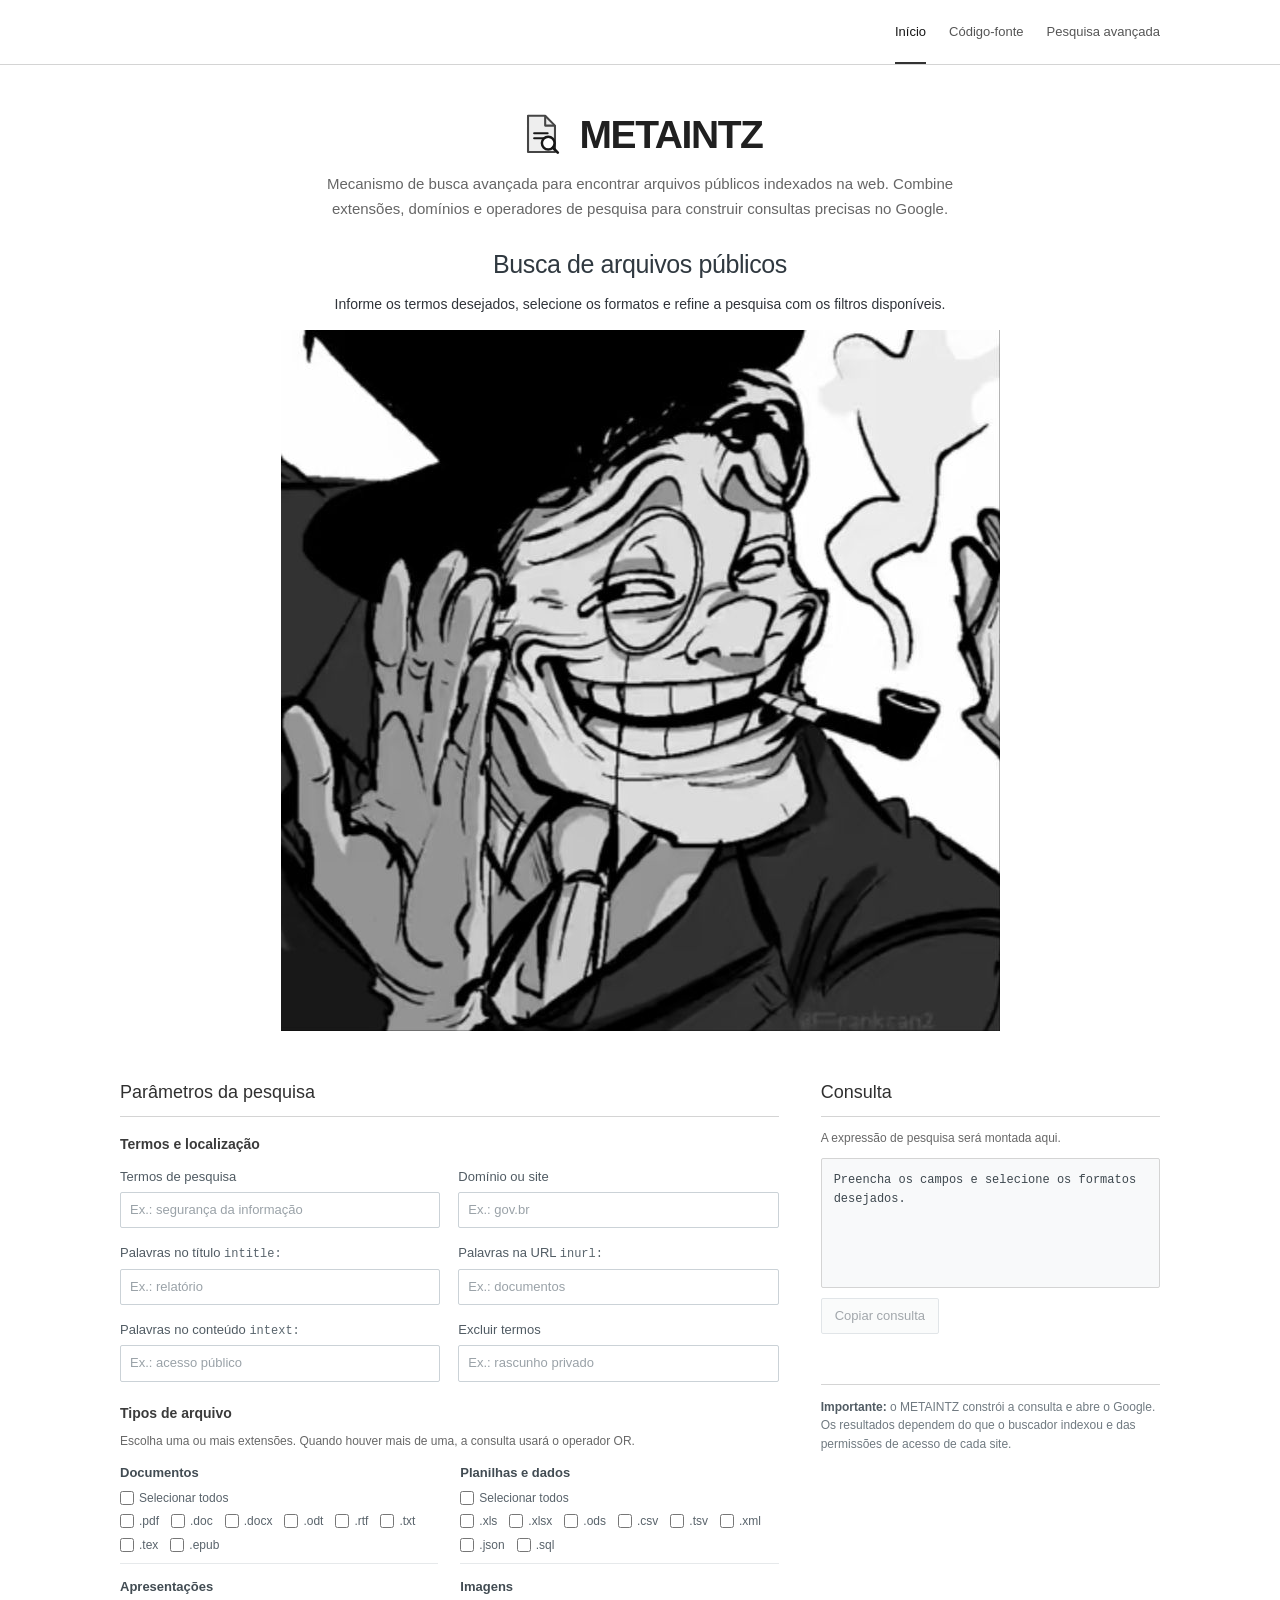
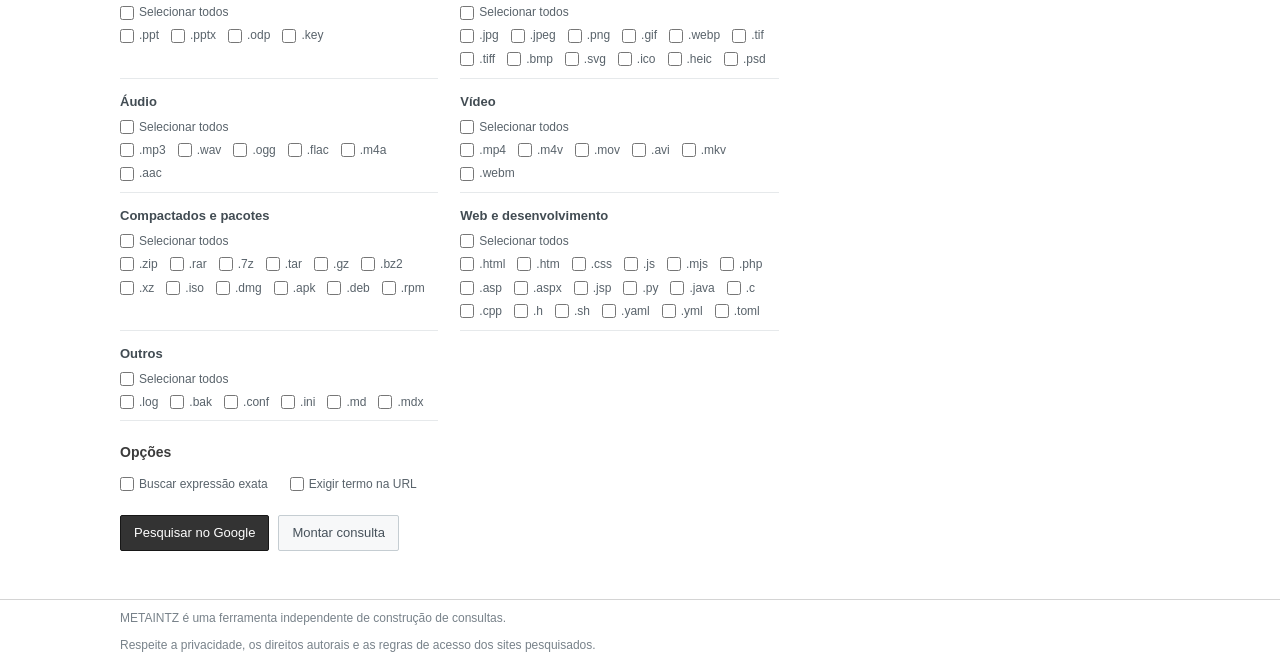
==== index.html @ 7e70e8da "Place apresenta illustration in intro area" ====
<!doctype html>
<html lang="pt-BR">
<head>
  <meta charset="utf-8">
  <meta name="viewport" content="width=device-width, initial-scale=1">
  <meta name="theme-color" content="#171717">
  <meta name="description" content="METAINTZ - mecanismo de busca avançada de arquivos públicos na web.">
  <title>METAINTZ — Busca de arquivos</title>
  <link rel="stylesheet" href="./css/style.css">
  <script src="./js/extensions.js" defer></script>
  <script src="./js/operators.js" defer></script>
  <script src="./js/search.js" defer></script>
  <script src="./js/app.js" defer></script>
</head>
<body>
  <header class="site-header">
    <div class="header-inner">
      
      <nav class="site-nav" aria-label="Navegação principal">
        <a class="active" href="./">Início</a>
        <a href="https://github.com/Z0TH729/METAINTZ" target="_blank" rel="noreferrer">Código-fonte</a>
        <a href="https://www.google.com/advanced_search" target="_blank" rel="noreferrer">Pesquisa avançada</a>
      </nav>
    </div>
  </header>

  <main>
    <section class="intro">
      <div class="intro-copy">
        <div class="hero-brand" aria-label="METAINTZ">
          <svg class="brand-icon" viewBox="0 0 40 40" aria-hidden="true" focusable="false">
            <path d="M9 4.75h14l8 8v21.5H9z" fill="#eeeeee" stroke="#454545" stroke-width="1.7" stroke-linejoin="round"/>
            <path d="M23 4.75v8h8" fill="none" stroke="#454545" stroke-width="1.7" stroke-linejoin="round"/>
            <path d="M14 19h11M14 23h8" fill="none" stroke="#171717" stroke-width="1.7" stroke-linecap="round"/>
            <circle cx="25.5" cy="27" r="5.2" fill="#fff" stroke="#171717" stroke-width="2"/>
            <path d="m29.3 30.8 4 4" fill="none" stroke="#171717" stroke-width="2.2" stroke-linecap="round"/>
          </svg>
          <span>METAINTZ</span>
        </div>
        <p class="brand-description">Mecanismo de busca avançada para encontrar arquivos públicos indexados na web. Combine extensões, domínios e operadores de pesquisa para construir consultas precisas no Google.</p>
        <h1>Busca de arquivos públicos</h1>
        <p>Informe os termos desejados, selecione os formatos e refine a pesquisa com os filtros disponíveis.</p>
      </div>
      <img class="intro-art" src="./apresenta.jpeg" alt="Ilustração monocromática em estilo cartoon, com um personagem de cartola e óculos">
    </section>

    <div class="workspace">
      <section class="search-section">
        <h2>Parâmetros da pesquisa</h2>
        <form id="search-form">
          <fieldset>
            <legend>Termos e localização</legend>
            <div class="field-grid">
              <div class="field"><label for="terms">Termos de pesquisa</label><input id="terms" type="text" placeholder="Ex.: segurança da informação"></div>
              <div class="field"><label for="site">Domínio ou site</label><input id="site" type="text" placeholder="Ex.: gov.br"></div>
              <div class="field"><label for="title">Palavras no título <code>intitle:</code></label><input id="title" type="text" placeholder="Ex.: relatório"></div>
              <div class="field"><label for="url">Palavras na URL <code>inurl:</code></label><input id="url" type="text" placeholder="Ex.: documentos"></div>
              <div class="field"><label for="inside">Palavras no conteúdo <code>intext:</code></label><input id="inside" type="text" placeholder="Ex.: acesso público"></div>
              <div class="field"><label for="exclude">Excluir termos</label><input id="exclude" type="text" placeholder="Ex.: rascunho privado"></div>
            </div>
          </fieldset>

          <fieldset>
            <legend>Tipos de arquivo</legend>
            <p class="hint">Escolha uma ou mais extensões. Quando houver mais de uma, a consulta usará o operador OR.</p>
            <div id="extension-groups"></div>
          </fieldset>

          <fieldset>
            <legend>Opções</legend>
            <div class="options-row">
              <label class="option-label"><input id="exact" type="checkbox"> Buscar expressão exata</label>
              <label class="option-label"><input id="inurl-any" type="checkbox"> Exigir termo na URL</label>
            </div>
          </fieldset>

          <div class="actions">
            <button class="primary" type="submit">Pesquisar no Google</button>
            <button id="preview-button" type="button">Montar consulta</button>
          </div>
        </form>
      </section>

      <aside class="result-section">
        <h2>Consulta</h2>
        <p class="result-description">A expressão de pesquisa será montada aqui.</p>
        <output id="query-output">Preencha os campos e selecione os formatos desejados.</output>
        <div class="result-actions"><button id="copy-button" type="button" disabled>Copiar consulta</button></div>
        <p id="status" role="status" aria-live="polite"></p>
        <p class="note"><strong>Importante:</strong> o METAINTZ constrói a consulta e abre o Google. Os resultados dependem do que o buscador indexou e das permissões de acesso de cada site.</p>
      </aside>
    </div>
  </main>

  <footer class="site-footer">
    <p>METAINTZ é uma ferramenta independente de construção de consultas.</p>
    <p>Respeite a privacidade, os direitos autorais e as regras de acesso dos sites pesquisados.</p>
  </footer>
</body>
</html>
---- css/style.css ----
:root {
  font-family: "Noto Sans", "Liberation Sans", Arial, sans-serif;
  color: #292929;
  background: #fdfdfd;
  font-synthesis: none;
  text-rendering: optimizeLegibility;
  --blue: #333333;
  --blue-dark: #171717;
  --border: #d4d4d4;
  --muted: #686868;
}

* { box-sizing: border-box; }
html { min-width: 320px; background: #fff; }
body {
  min-height: 100vh;
  margin: 0;
  background: #fff;
  color: #30343a;
  font-size: 14px;
  line-height: 1.55;
}
a { color: var(--blue); text-decoration: none; }
a:hover { color: var(--blue-dark); text-decoration: underline; }

.site-header {
  background: #fff;
  border-bottom: 1px solid var(--border);
}
.header-inner {
  width: min(1040px, calc(100% - 40px));
  min-height: 52px;
  margin: 0 auto;
  display: flex;
  align-items: center;
  justify-content: flex-end;
  gap: 24px;
}
.site-nav { display: flex; align-items: center; gap: 23px; }
.site-nav a {
  padding: 22px 0 20px;
  color: #555555;
  font-size: 13px;
  border-bottom: 2px solid transparent;
}
.site-nav a:hover, .site-nav a.active {
  color: var(--blue-dark);
  border-bottom-color: var(--blue);
  text-decoration: none;
}

main { width: min(1040px, calc(100% - 40px)); margin: 0 auto; }
.intro {
  max-width: 760px;
  margin: 0 auto;
  padding: 45px 0 34px;
  text-align: center;
}
.hero-brand {
  display: flex;
  align-items: center;
  justify-content: center;
  gap: 13px;
  margin: 0 auto 13px;
  color: #202020;
  font-size: 39px;
  line-height: 1;
  font-weight: 700;
  letter-spacing: -1.4px;
}
.hero-brand .brand-icon {
  display: block;
  width: 49px;
  height: 49px;
  flex: 0 0 49px;
}
.brand-description {
  max-width: 670px;
  margin: 0 auto 27px;
  color: #666666;
  font-size: 15px;
  line-height: 1.65;
}
h1 {
  margin: 0 0 10px;
  color: #303940;
  font-size: 25px;
  line-height: 1.25;
  font-weight: 400;
  letter-spacing: -.4px;
}
.intro > p:last-child {
  max-width: 690px;
  margin: 0 auto;
  color: #65717a;
  font-size: 14px;
}

.workspace {
  display: grid;
  grid-template-columns: minmax(0, 1.65fr) minmax(270px, .85fr);
  gap: 42px;
  align-items: start;
  padding: 8px 0 48px;
}
.search-section, .result-section { min-width: 0; }
h2 {
  margin: 0 0 17px;
  padding-bottom: 9px;
  color: #303030;
  border-bottom: 1px solid var(--border);
  font-size: 18px;
  font-weight: 400;
}
fieldset {
  min-width: 0;
  margin: 0 0 21px;
  padding: 0;
  border: 0;
}
legend {
  margin-bottom: 11px;
  padding: 0;
  color: #3b3b3b;
  font-size: 14px;
  font-weight: 700;
}
.field-grid {
  display: grid;
  grid-template-columns: 1fr 1fr;
  gap: 15px 18px;
}
.field { display: grid; gap: 5px; }
.field label { color: #505b63; font-size: 13px; }
code {
  color: #59656d;
  font-family: Consolas, "Liberation Mono", monospace;
  font-size: 12px;
}
input[type="text"] {
  width: 100%;
  min-height: 36px;
  padding: 7px 9px;
  border: 1px solid #cbd2d7;
  border-radius: 2px;
  outline: none;
  color: #30343a;
  background: #fff;
  font: inherit;
  font-size: 13px;
}
input[type="text"]:focus {
  border-color: #777777;
  box-shadow: 0 0 0 2px #00000012;
}
input[type="text"]::placeholder { color: #9aa2a8; }

.hint {
  margin: -3px 0 12px;
  color: var(--muted);
  font-size: 12px;
}
#extension-groups {
  display: grid;
  grid-template-columns: repeat(2, minmax(0, 1fr));
  gap: 13px 22px;
}
#extension-groups fieldset {
  margin: 0;
  padding: 0 0 9px;
  border-bottom: 1px solid #e6e9eb;
}
#extension-groups legend {
  margin-bottom: 6px;
  color: #424c53;
  font-size: 13px;
}
#extension-groups p {
  display: flex;
  flex-wrap: wrap;
  gap: 5px 12px;
  margin: 0;
}
#extension-groups label, .option-label {
  display: inline-flex;
  align-items: center;
  gap: 5px;
  color: #59636b;
  font-size: 12px;
  cursor: pointer;
}
#extension-groups > label { color: var(--blue-dark); font-size: 12px; }
input[type="checkbox"] {
  width: 14px;
  height: 14px;
  margin: 0;
  accent-color: #333333;
}
.options-row { display: flex; flex-wrap: wrap; gap: 12px 22px; }
.actions, .result-actions { display: flex; flex-wrap: wrap; gap: 9px; }
button {
  min-height: 35px;
  padding: 7px 13px;
  border: 1px solid #c5cdd2;
  border-radius: 2px;
  color: #46515a;
  background: #f7f8f9;
  font: inherit;
  font-size: 13px;
  cursor: pointer;
}
button:hover { border-color: #999999; background: #eeeeee; }
button.primary {
  border-color: #171717;
  color: #fff;
  background: #333333;
}
button.primary:hover { background: #171717; }
button:disabled { opacity: .5; cursor: default; }

.result-description {
  margin: -5px 0 10px;
  color: var(--muted);
  font-size: 12px;
}
#query-output {
  display: block;
  min-height: 130px;
  padding: 12px;
  overflow-wrap: anywhere;
  border: 1px solid var(--border);
  border-radius: 2px;
  color: #3d474e;
  background: #f8f9fa;
  font: 12px/1.6 Consolas, "Liberation Mono", monospace;
}
.result-actions { margin-top: 10px; }
#status { min-height: 18px; margin: 7px 0 0; color: var(--blue-dark); font-size: 12px; }
.note {
  margin: 25px 0 0;
  padding-top: 13px;
  border-top: 1px solid var(--border);
  color: #707a81;
  font-size: 12px;
}
.note strong { color: #505b63; }

.site-footer {
  border-top: 1px solid var(--border);
  color: #78828a;
  font-size: 12px;
}
.site-footer p {
  width: min(1040px, calc(100% - 40px));
  margin: 0 auto;
  padding: 9px 0;
}
.site-footer p + p { padding-top: 0; }

@media (max-width: 760px) {
  .workspace { grid-template-columns: 1fr; gap: 32px; }
  .result-section { max-width: none; }
}
@media (max-width: 560px) {
  .header-inner, main { width: calc(100% - 28px); }
  .header-inner { justify-content: center; min-height: 48px; }
  .site-nav { width: 100%; justify-content: center; gap: 18px; overflow-x: auto; }
  .site-nav a { padding: 10px 0 9px; white-space: nowrap; }
  .intro { padding: 31px 0 24px; }
  .hero-brand { font-size: 32px; gap: 9px; }
  .hero-brand .brand-icon { width: 42px; height: 42px; flex-basis: 42px; }
  .brand-description { font-size: 14px; }
  h1 { font-size: 23px; }
  .field-grid, #extension-groups { grid-template-columns: 1fr; }
  .workspace { padding-bottom: 32px; }
}
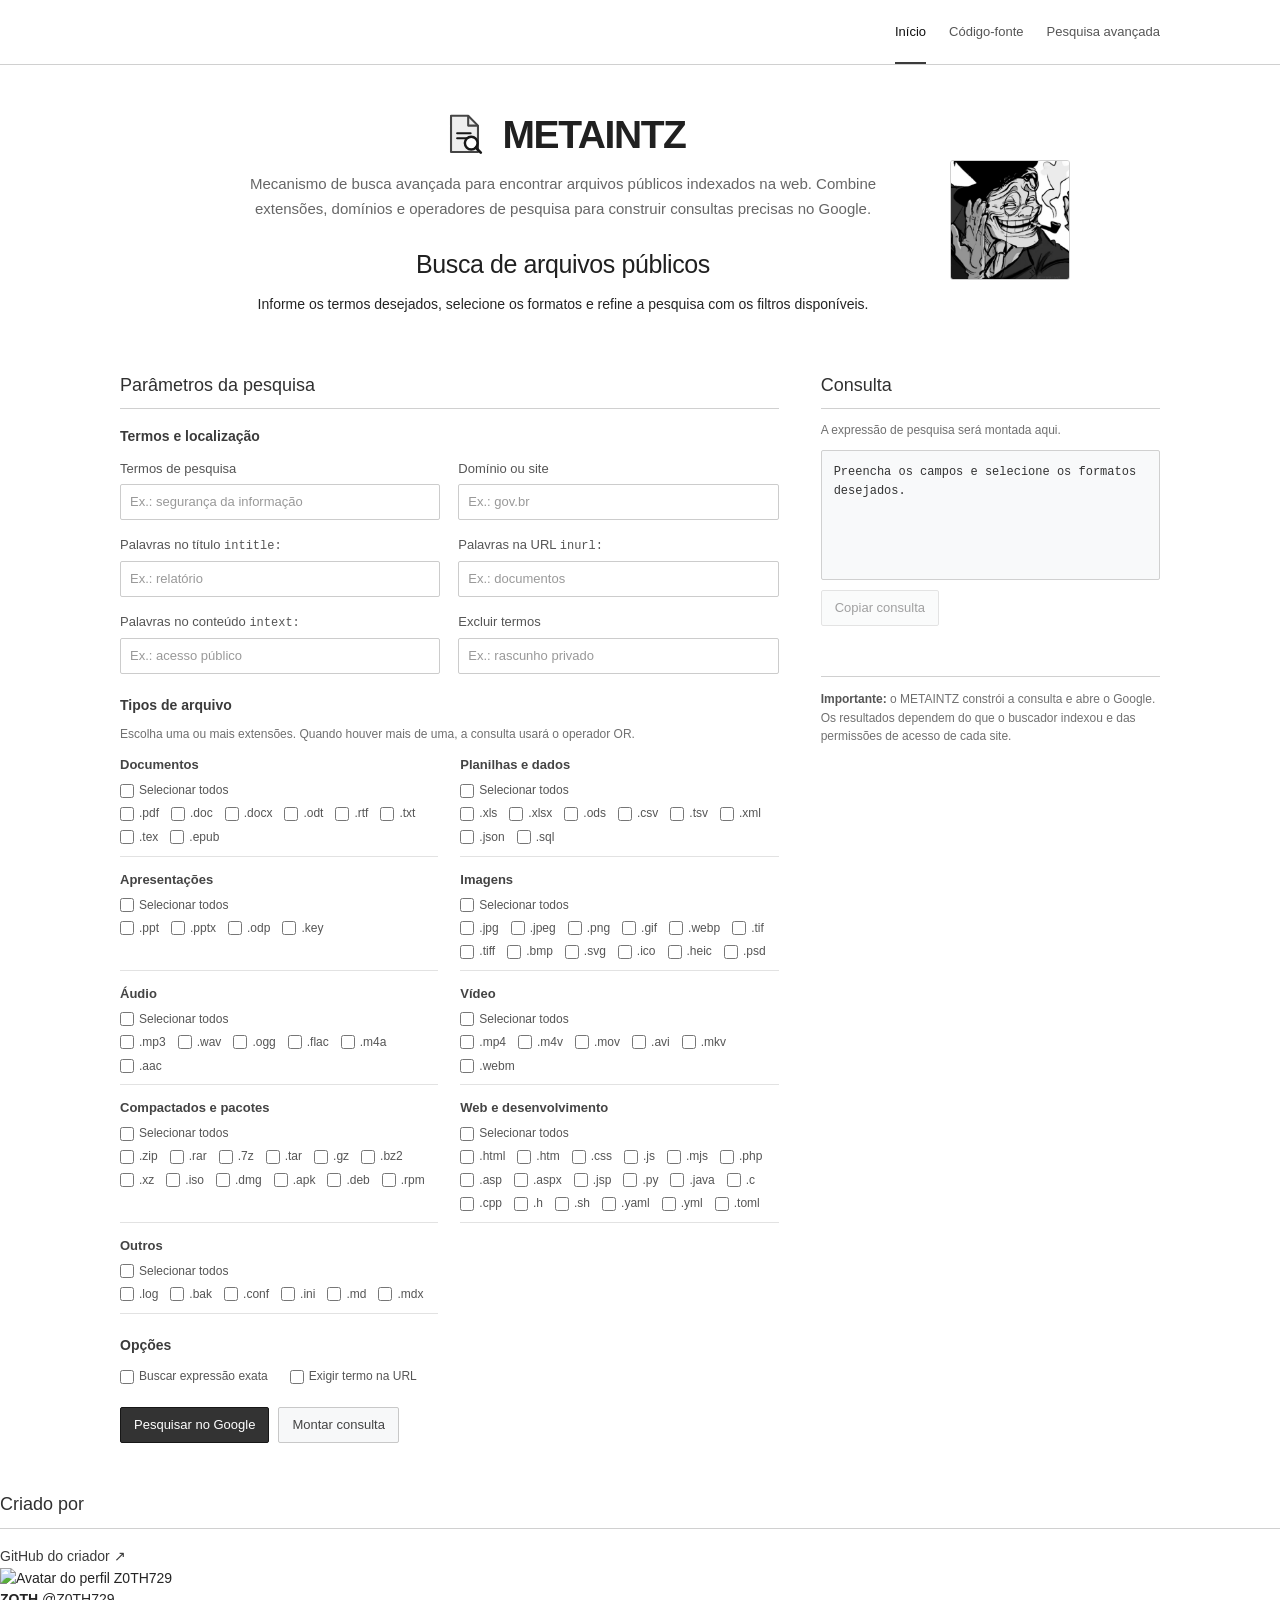
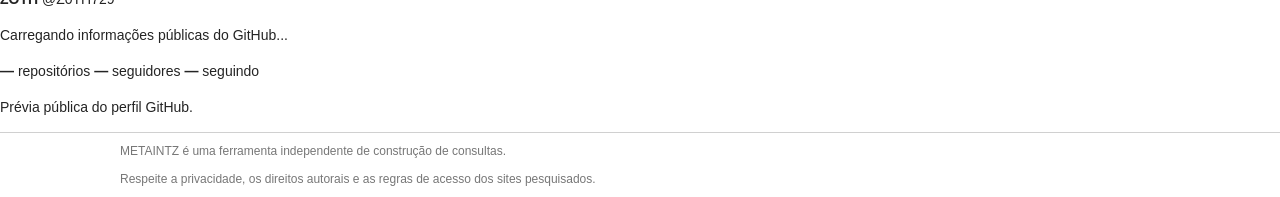
==== commit 6dae57c2: "Add creator GitHub profile preview" ====
--- a/index.html
+++ b/index.html
@@ -92,6 +92,27 @@
     </div>
   </main>
 
+  <section class="creator-section" aria-labelledby="creator-title">
+    <div class="creator-heading">
+      <h2 id="creator-title">Criado por</h2>
+      <a href="https://github.com/Z0TH729" target="_blank" rel="noopener noreferrer">GitHub do criador ↗</a>
+    </div>
+    <article class="creator-card" id="creator-card" aria-live="polite">
+      <img class="creator-avatar" id="creator-avatar" src="https://github.com/Z0TH729.png?size=160" alt="Avatar do perfil Z0TH729">
+      <div class="creator-info">
+        <strong id="creator-name">ZOTH</strong>
+        <span id="creator-login">@Z0TH729</span>
+        <p id="creator-bio">Carregando informações públicas do GitHub...</p>
+        <div class="creator-stats">
+          <span><strong id="creator-repos">—</strong> repositórios</span>
+          <span><strong id="creator-followers">—</strong> seguidores</span>
+          <span><strong id="creator-following">—</strong> seguindo</span>
+        </div>
+      </div>
+    </article>
+    <p class="creator-status" id="creator-status">Prévia pública do perfil GitHub.</p>
+  </section>
+
   <footer class="site-footer">
     <p>METAINTZ é uma ferramenta independente de construção de consultas.</p>
     <p>Respeite a privacidade, os direitos autorais e as regras de acesso dos sites pesquisados.</p>
--- a/css/style.css
+++ b/css/style.css
@@ -4,10 +4,10 @@
   background: #fdfdfd;
   font-synthesis: none;
   text-rendering: optimizeLegibility;
-  --blue: #333333;
-  --blue-dark: #171717;
-  --border: #d4d4d4;
-  --muted: #686868;
+  --ink: #101010;
+  --ink-soft: #3b3b3b;
+  --border: #d0d0d0;
+  --muted: #707070;
 }
 
 * { box-sizing: border-box; }
@@ -16,12 +16,12 @@
   min-height: 100vh;
   margin: 0;
   background: #fff;
-  color: #30343a;
+  color: #242424;
   font-size: 14px;
   line-height: 1.55;
 }
-a { color: var(--blue); text-decoration: none; }
-a:hover { color: var(--blue-dark); text-decoration: underline; }
+a { color: var(--ink-soft); text-decoration: none; }
+a:hover { color: var(--ink); text-decoration: underline; }
 
 .site-header {
   background: #fff;
@@ -44,17 +44,30 @@
   border-bottom: 2px solid transparent;
 }
 .site-nav a:hover, .site-nav a.active {
-  color: var(--blue-dark);
-  border-bottom-color: var(--blue);
+  color: var(--ink);
+  border-bottom-color: var(--ink-soft);
   text-decoration: none;
 }
 
 main { width: min(1040px, calc(100% - 40px)); margin: 0 auto; }
 .intro {
-  max-width: 760px;
+  display: grid;
+  grid-template-columns: minmax(0, 1fr) 120px;
+  align-items: center;
+  gap: 34px;
+  max-width: 860px;
   margin: 0 auto;
   padding: 45px 0 34px;
-  text-align: center;
+}
+.intro-copy { min-width: 0; text-align: center; }
+.intro-art {
+  display: block;
+  width: 120px;
+  aspect-ratio: 1;
+  object-fit: cover;
+  border: 1px solid var(--border);
+  border-radius: 3px;
+  filter: grayscale(1);
 }
 .hero-brand {
   display: flex;
@@ -83,7 +96,7 @@
 }
 h1 {
   margin: 0 0 10px;
-  color: #303940;
+  color: #202020;
   font-size: 25px;
   line-height: 1.25;
   font-weight: 400;
@@ -92,7 +105,7 @@
 .intro > p:last-child {
   max-width: 690px;
   margin: 0 auto;
-  color: #65717a;
+  color: #666666;
   font-size: 14px;
 }
 
@@ -131,9 +144,9 @@
   gap: 15px 18px;
 }
 .field { display: grid; gap: 5px; }
-.field label { color: #505b63; font-size: 13px; }
+.field label { color: #555555; font-size: 13px; }
 code {
-  color: #59656d;
+  color: #555555;
   font-family: Consolas, "Liberation Mono", monospace;
   font-size: 12px;
 }
@@ -141,10 +154,10 @@
   width: 100%;
   min-height: 36px;
   padding: 7px 9px;
-  border: 1px solid #cbd2d7;
+  border: 1px solid #cccccc;
   border-radius: 2px;
   outline: none;
-  color: #30343a;
+  color: #242424;
   background: #fff;
   font: inherit;
   font-size: 13px;
@@ -153,7 +166,7 @@
   border-color: #777777;
   box-shadow: 0 0 0 2px #00000012;
 }
-input[type="text"]::placeholder { color: #9aa2a8; }
+input[type="text"]::placeholder { color: #999999; }
 
 .hint {
   margin: -3px 0 12px;
@@ -168,11 +181,11 @@
 #extension-groups fieldset {
   margin: 0;
   padding: 0 0 9px;
-  border-bottom: 1px solid #e6e9eb;
+  border-bottom: 1px solid #e2e2e2;
 }
 #extension-groups legend {
   margin-bottom: 6px;
-  color: #424c53;
+  color: #444444;
   font-size: 13px;
 }
 #extension-groups p {
@@ -185,11 +198,11 @@
   display: inline-flex;
   align-items: center;
   gap: 5px;
-  color: #59636b;
+  color: #555555;
   font-size: 12px;
   cursor: pointer;
 }
-#extension-groups > label { color: var(--blue-dark); font-size: 12px; }
+#extension-groups > label { color: var(--ink); font-size: 12px; }
 input[type="checkbox"] {
   width: 14px;
   height: 14px;
@@ -201,9 +214,9 @@
 button {
   min-height: 35px;
   padding: 7px 13px;
-  border: 1px solid #c5cdd2;
+  border: 1px solid #c8c8c8;
   border-radius: 2px;
-  color: #46515a;
+  color: #444444;
   background: #f7f8f9;
   font: inherit;
   font-size: 13px;
@@ -230,24 +243,24 @@
   overflow-wrap: anywhere;
   border: 1px solid var(--border);
   border-radius: 2px;
-  color: #3d474e;
+  color: #333333;
   background: #f8f9fa;
   font: 12px/1.6 Consolas, "Liberation Mono", monospace;
 }
 .result-actions { margin-top: 10px; }
-#status { min-height: 18px; margin: 7px 0 0; color: var(--blue-dark); font-size: 12px; }
+#status { min-height: 18px; margin: 7px 0 0; color: var(--ink); font-size: 12px; }
 .note {
   margin: 25px 0 0;
   padding-top: 13px;
   border-top: 1px solid var(--border);
-  color: #707a81;
-  font-size: 12px;
-}
-.note strong { color: #505b63; }
+  color: #707070;
+  font-size: 12px;
+}
+.note strong { color: #555555; }
 
 .site-footer {
   border-top: 1px solid var(--border);
-  color: #78828a;
+  color: #777777;
   font-size: 12px;
 }
 .site-footer p {
@@ -266,7 +279,8 @@
   .header-inner { justify-content: center; min-height: 48px; }
   .site-nav { width: 100%; justify-content: center; gap: 18px; overflow-x: auto; }
   .site-nav a { padding: 10px 0 9px; white-space: nowrap; }
-  .intro { padding: 31px 0 24px; }
+  .intro { grid-template-columns: 1fr; gap: 18px; padding: 31px 0 24px; }
+  .intro-art { width: min(100px, 32vw); margin: 0 auto; }
   .hero-brand { font-size: 32px; gap: 9px; }
   .hero-brand .brand-icon { width: 42px; height: 42px; flex-basis: 42px; }
   .brand-description { font-size: 14px; }
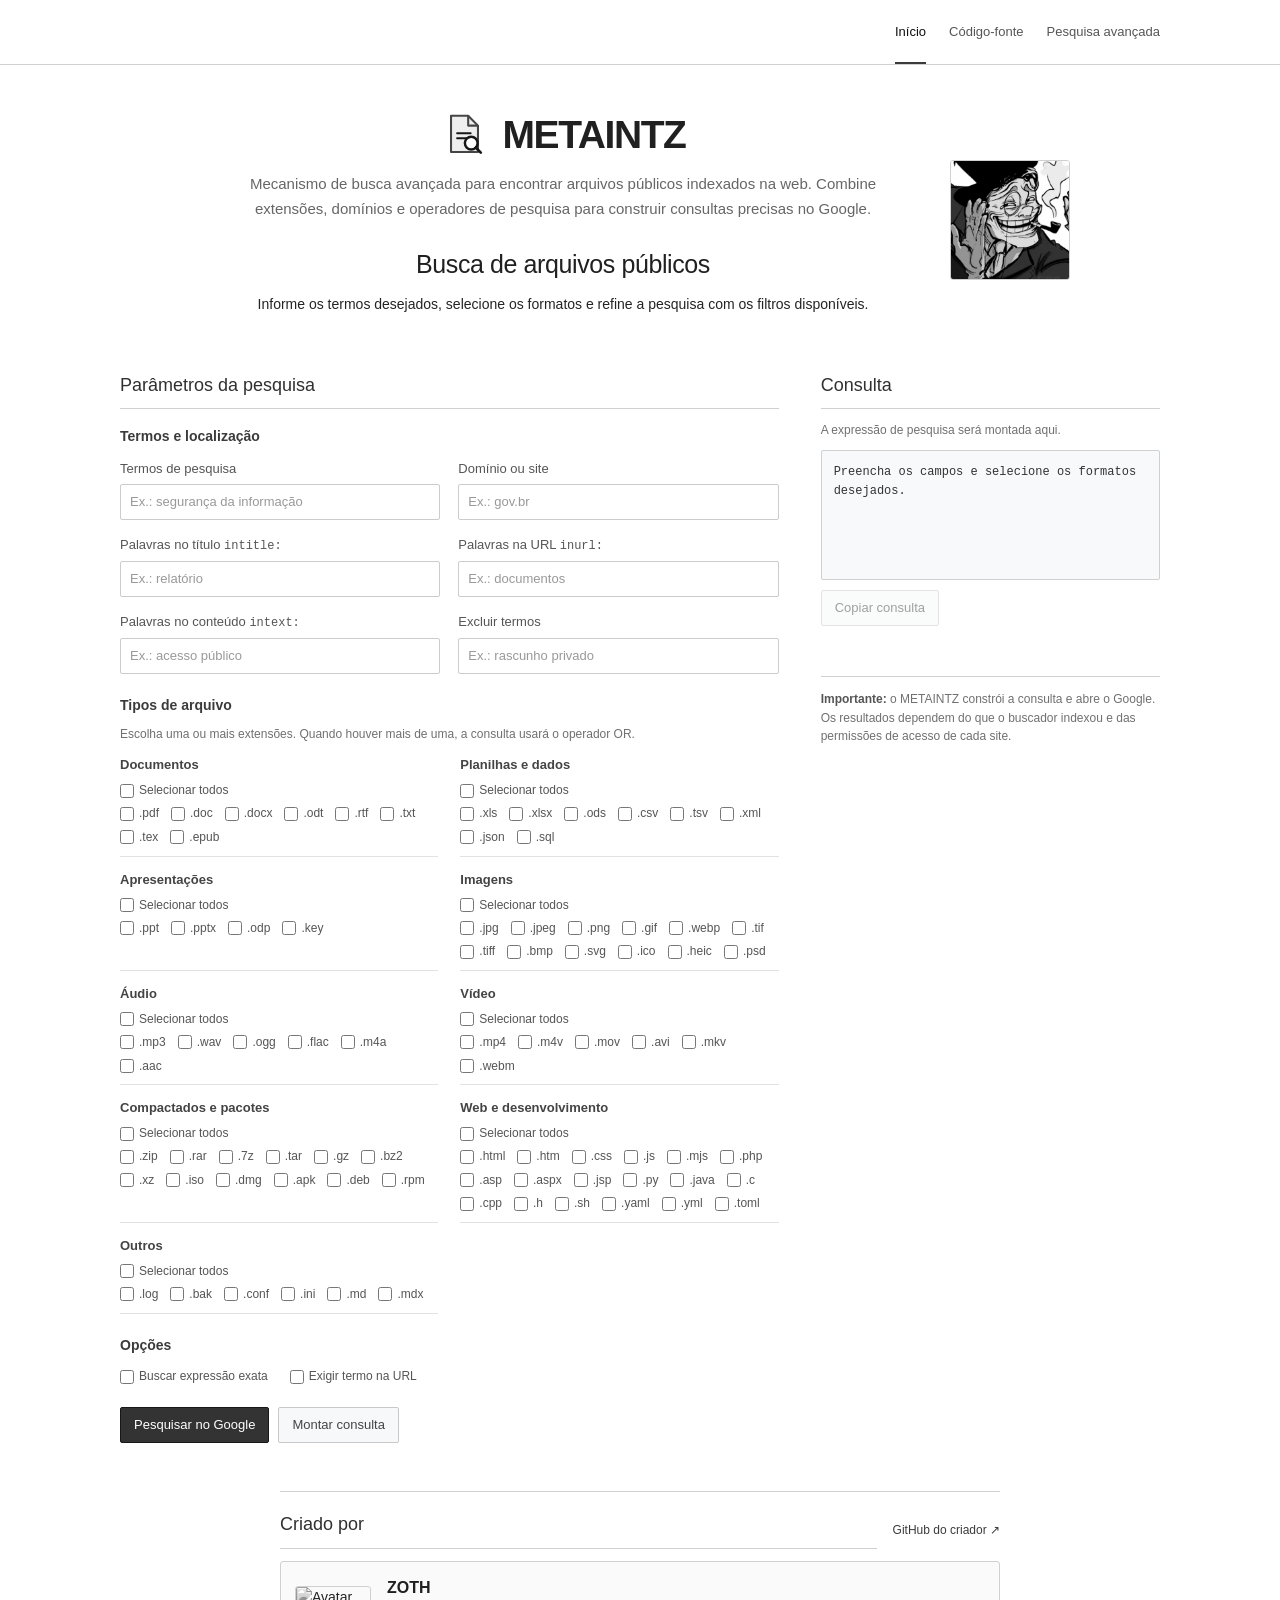
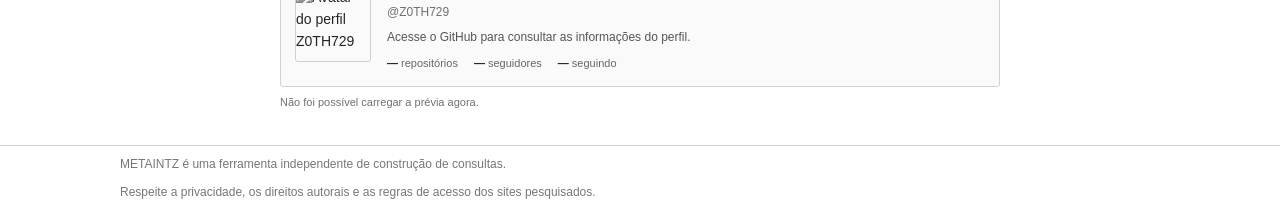
==== commit 3488753d: "Load creator profile details from GitHub API" ====
--- a/index.html
+++ b/index.html
@@ -117,5 +117,41 @@
     <p>METAINTZ é uma ferramenta independente de construção de consultas.</p>
     <p>Respeite a privacidade, os direitos autorais e as regras de acesso dos sites pesquisados.</p>
   </footer>
+  <script>
+    (() => {
+      const fields = {
+        avatar: document.getElementById("creator-avatar"),
+        name: document.getElementById("creator-name"),
+        login: document.getElementById("creator-login"),
+        bio: document.getElementById("creator-bio"),
+        repos: document.getElementById("creator-repos"),
+        followers: document.getElementById("creator-followers"),
+        following: document.getElementById("creator-following"),
+        status: document.getElementById("creator-status")
+      };
+
+      fetch("https://api.github.com/users/Z0TH729", {
+        headers: { Accept: "application/vnd.github+json" }
+      })
+        .then(response => {
+          if (!response.ok) throw new Error("GitHub API indisponível");
+          return response.json();
+        })
+        .then(profile => {
+          fields.avatar.src = profile.avatar_url;
+          fields.name.textContent = profile.name || profile.login;
+          fields.login.textContent = "@" + profile.login;
+          fields.bio.textContent = profile.bio || "Criador do METAINTZ.";
+          fields.repos.textContent = profile.public_repos;
+          fields.followers.textContent = profile.followers;
+          fields.following.textContent = profile.following;
+          fields.status.textContent = "Informações públicas carregadas do GitHub.";
+        })
+        .catch(() => {
+          fields.bio.textContent = "Acesse o GitHub para consultar as informações do perfil.";
+          fields.status.textContent = "Não foi possível carregar a prévia agora.";
+        });
+    })();
+  </script>
 </body>
 </html>
--- a/css/style.css
+++ b/css/style.css
@@ -288,3 +288,51 @@
   .field-grid, #extension-groups { grid-template-columns: 1fr; }
   .workspace { padding-bottom: 32px; }
 }
+
+
+.creator-section {
+  width: min(720px, 100%);
+  margin: 0 auto 34px;
+  padding-top: 19px;
+  border-top: 1px solid var(--border);
+}
+.creator-heading {
+  display: flex;
+  align-items: center;
+  justify-content: space-between;
+  gap: 16px;
+  margin-bottom: 12px;
+}
+.creator-heading h2 { flex: 1; margin: 0; }
+.creator-heading a { font-size: 12px; white-space: nowrap; }
+.creator-card {
+  display: flex;
+  align-items: center;
+  gap: 16px;
+  padding: 14px;
+  border: 1px solid var(--border);
+  border-radius: 3px;
+  background: #fafafa;
+}
+.creator-avatar {
+  width: 76px;
+  height: 76px;
+  flex: 0 0 76px;
+  object-fit: cover;
+  border: 1px solid var(--border);
+  border-radius: 3px;
+  filter: grayscale(1);
+}
+.creator-info { min-width: 0; }
+.creator-info > strong { display: block; color: #202020; font-size: 16px; }
+.creator-info > span { color: var(--muted); font-size: 12px; }
+.creator-info p { margin: 5px 0 9px; color: #555; font-size: 12px; overflow-wrap: anywhere; }
+.creator-stats { display: flex; flex-wrap: wrap; gap: 5px 16px; color: #666; font-size: 11px; }
+.creator-stats strong { color: #222; }
+.creator-status { margin: 7px 0 0; color: var(--muted); font-size: 11px; }
+@media (max-width: 560px) {
+  .creator-section { margin-bottom: 25px; }
+  .creator-card { align-items: flex-start; gap: 11px; padding: 11px; }
+  .creator-avatar { width: 62px; height: 62px; flex-basis: 62px; }
+  .creator-heading { align-items: flex-start; }
+}
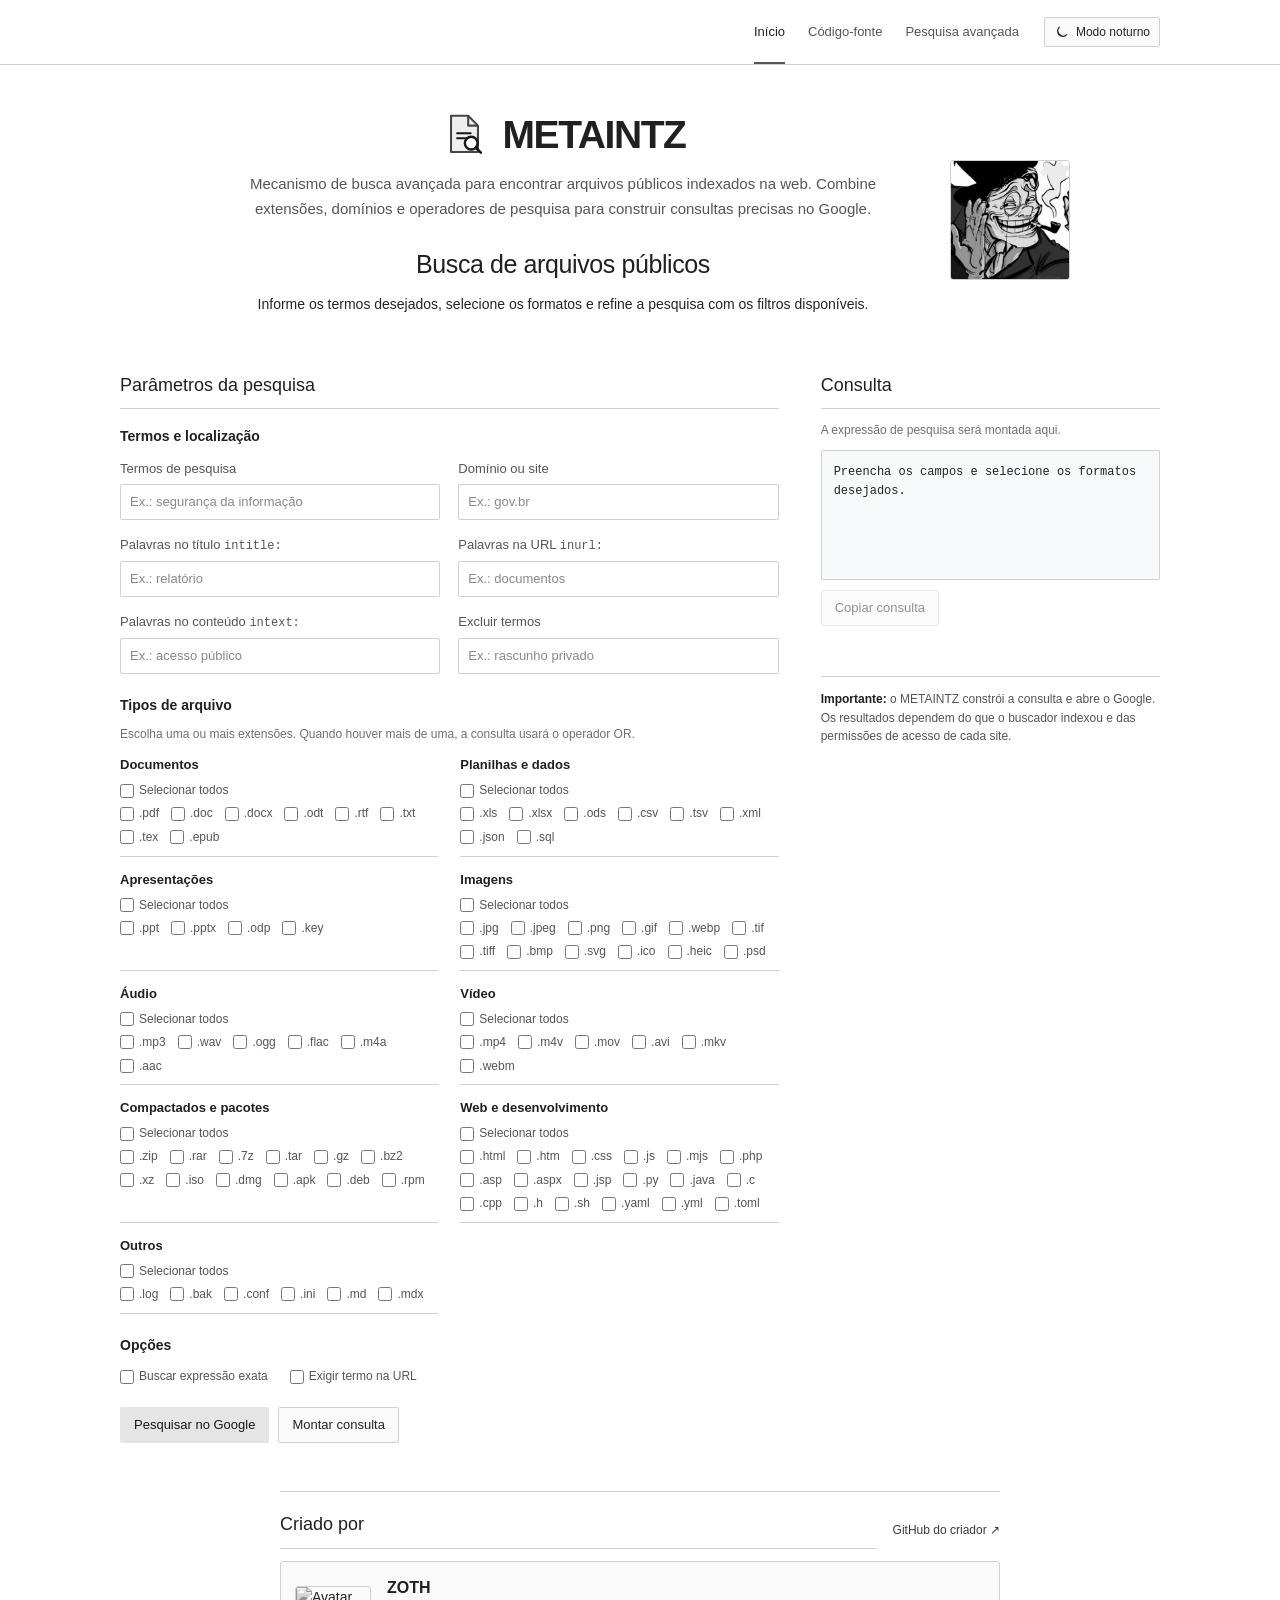
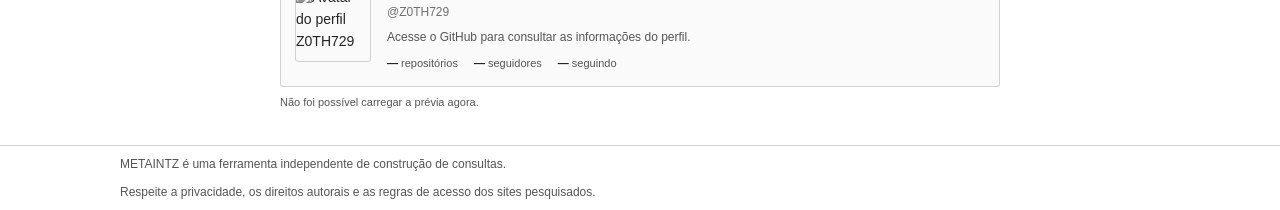
==== commit 094fd947: "Add persistent light and dark mode toggle" ====
--- a/index.html
+++ b/index.html
@@ -20,6 +20,10 @@
         <a class="active" href="./">Início</a>
         <a href="https://github.com/Z0TH729/METAINTZ" target="_blank" rel="noreferrer">Código-fonte</a>
         <a href="https://www.google.com/advanced_search" target="_blank" rel="noreferrer">Pesquisa avançada</a>
+        <button class="theme-toggle" id="theme-toggle" type="button" aria-label="Ativar modo noturno" aria-pressed="false">
+          <svg id="theme-icon" viewBox="0 0 24 24" fill="none" stroke="currentColor" stroke-width="1.8" stroke-linecap="round" stroke-linejoin="round" aria-hidden="true"><path d="M20.5 15.5A8.5 8.5 0 0 1 8.5 3.5a8.5 8.5 0 1 0 12 12Z"/></svg>
+          <span id="theme-label">Modo noturno</span>
+        </button>
       </nav>
     </div>
   </header>
@@ -153,5 +157,43 @@
         });
     })();
   </script>
+
+  <script>
+    (() => {
+      const button = document.getElementById("theme-toggle");
+      const label = document.getElementById("theme-label");
+      const icon = document.getElementById("theme-icon");
+      const metaTheme = document.querySelector('meta[name="theme-color"]');
+      if (!button || !label || !icon) return;
+
+      const moon = '<path d="M20.5 15.5A8.5 8.5 0 0 1 8.5 3.5a8.5 8.5 0 1 0 12 12Z"/>';
+      const sun = '<circle cx="12" cy="12" r="4"/><path d="M12 2v2m0 16v2M4.93 4.93l1.42 1.42m11.3 11.3 1.42 1.42M2 12h2m16 0h2M4.93 19.07l1.42-1.42m11.3-11.3 1.42-1.42"/>';
+
+      let savedTheme = "light";
+      try {
+        savedTheme = localStorage.getItem("metaintz-theme") === "dark" ? "dark" : "light";
+      } catch (_) {}
+
+      function applyTheme(theme, save = false) {
+        const dark = theme === "dark";
+        document.documentElement.dataset.theme = dark ? "dark" : "light";
+        label.textContent = dark ? "Modo claro" : "Modo noturno";
+        button.setAttribute("aria-label", dark ? "Ativar modo claro" : "Ativar modo noturno");
+        button.setAttribute("aria-pressed", String(dark));
+        icon.innerHTML = dark ? sun : moon;
+        if (metaTheme) metaTheme.setAttribute("content", dark ? "#171717" : "#171717");
+        if (save) {
+          try { localStorage.setItem("metaintz-theme", dark ? "dark" : "light"); } catch (_) {}
+        }
+      }
+
+      applyTheme(savedTheme);
+      button.addEventListener("click", () => {
+        const next = document.documentElement.dataset.theme === "dark" ? "light" : "dark";
+        applyTheme(next, true);
+      });
+    })();
+  </script>
+
 </body>
 </html>
--- a/css/style.css
+++ b/css/style.css
@@ -336,3 +336,77 @@
   .creator-avatar { width: 62px; height: 62px; flex-basis: 62px; }
   .creator-heading { align-items: flex-start; }
 }
+
+
+/* Alternância de tema: preserva o layout original do METAINTZ. */
+:root {
+  color-scheme: light;
+  --page: #ffffff;
+  --surface: #fafafa;
+  --field: #ffffff;
+  --output: #f8f9fa;
+  --text: #242424;
+  --heading: #202020;
+  --soft-text: #555555;
+  --border: #d0d0d0;
+}
+:root[data-theme="dark"] {
+  color-scheme: dark;
+  --page: #171717;
+  --surface: #202020;
+  --field: #222222;
+  --output: #202020;
+  --text: #e5e5e5;
+  --heading: #f0f0f0;
+  --soft-text: #b5b5b5;
+  --border: #444444;
+}
+html, body {
+  background: var(--page);
+  color: var(--text);
+  transition: background-color .22s ease, color .22s ease;
+}
+.site-header { background: var(--page); border-bottom-color: var(--border); }
+.site-nav a { color: var(--soft-text); }
+.site-nav a:hover, .site-nav a.active { color: var(--heading); border-bottom-color: var(--soft-text); }
+.hero-brand, h1, h2, legend, #extension-groups legend { color: var(--heading); }
+.brand-description, .intro > p:last-child, .field label, code,
+#extension-groups label, .option-label { color: var(--soft-text); }
+input[type="text"] {
+  color: var(--text);
+  background: var(--field);
+  border-color: var(--border);
+}
+input[type="text"]::placeholder { color: #888888; }
+input[type="text"]:focus { border-color: #999999; box-shadow: 0 0 0 2px #88888820; }
+#extension-groups fieldset { border-bottom-color: var(--border); }
+button {
+  color: var(--text);
+  background: var(--surface);
+  border-color: var(--border);
+}
+button:hover { border-color: #888888; background: #303030; }
+button.primary { color: #171717; background: #e5e5e5; border-color: #e5e5e5; }
+button.primary:hover { background: #ffffff; }
+#query-output { color: var(--text); background: var(--output); border-color: var(--border); }
+.note, .site-footer, .creator-status { color: var(--soft-text); }
+.note strong { color: var(--heading); }
+.site-footer { border-top-color: var(--border); }
+.creator-card { background: var(--surface); border-color: var(--border); }
+.creator-info > strong, .creator-stats strong { color: var(--heading); }
+.creator-info p, .creator-stats { color: var(--soft-text); }
+.intro-art, .creator-avatar { border-color: var(--border); }
+.theme-toggle {
+  display: inline-flex;
+  align-items: center;
+  justify-content: center;
+  gap: 7px;
+  min-height: 30px;
+  margin-left: 2px;
+  padding: 5px 9px;
+  font-size: 12px;
+}
+.theme-toggle svg { width: 15px; height: 15px; flex: 0 0 15px; }
+@media (prefers-reduced-motion: reduce) {
+  html, body { transition: none; }
+}
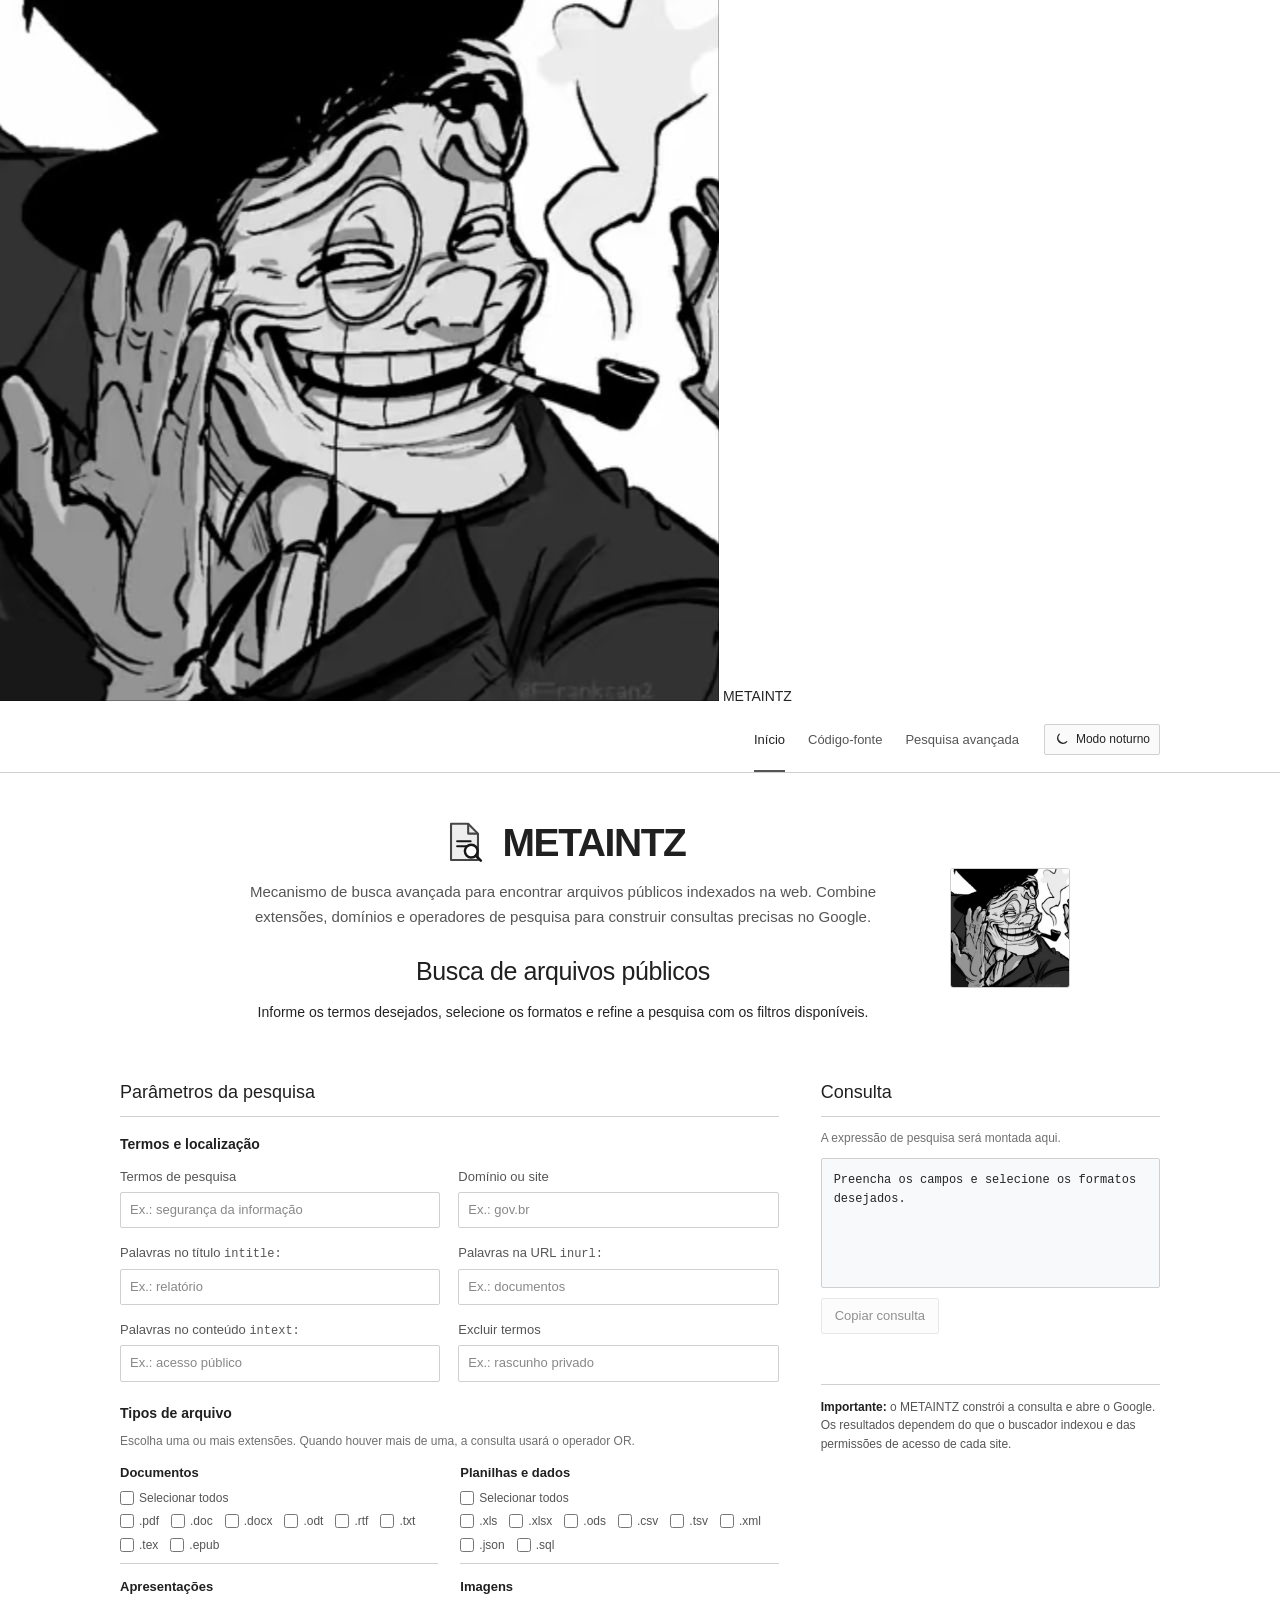
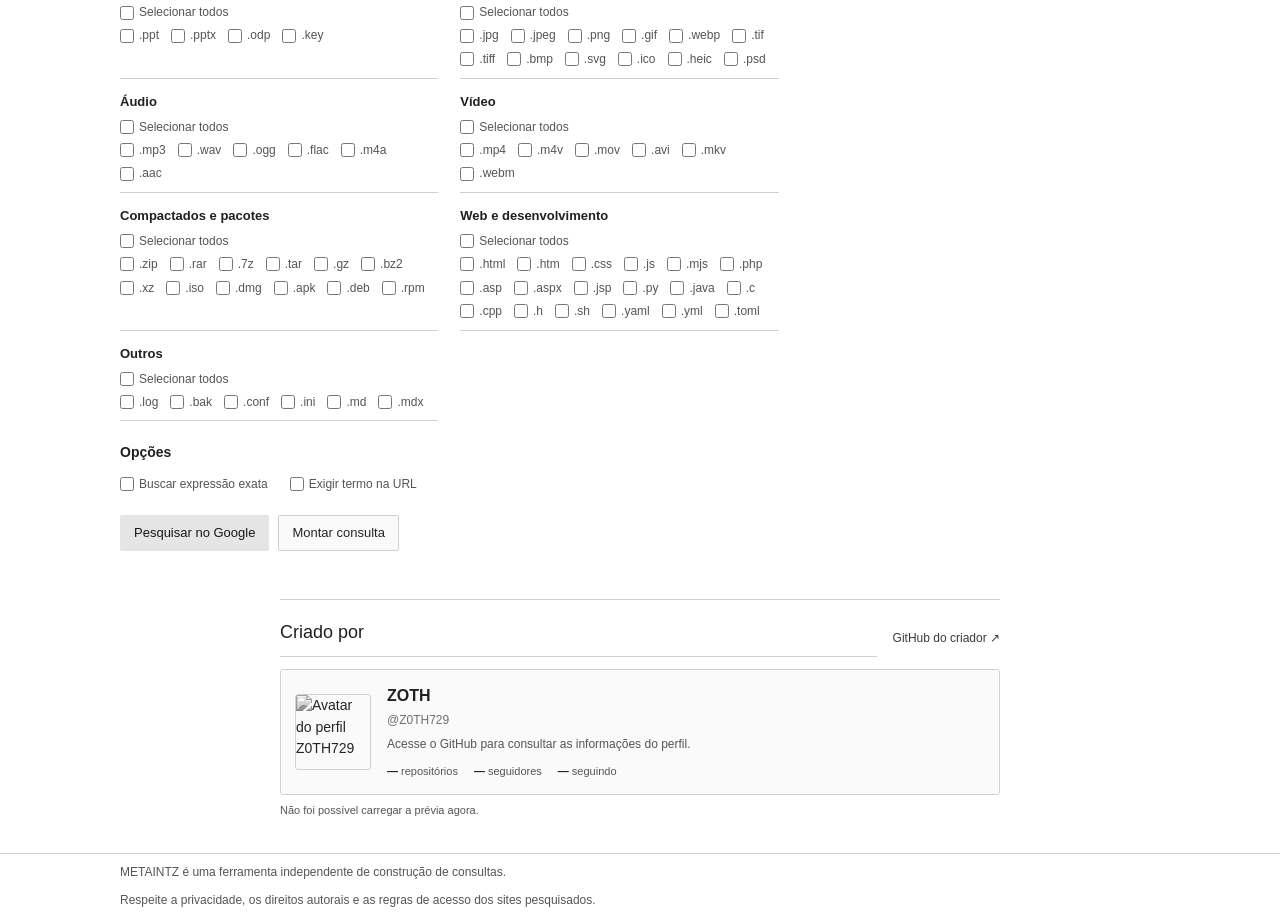
==== commit 90582758: "Adiciona tela de inicialização ao METAINTZ" ====
--- a/index.html
+++ b/index.html
@@ -4,8 +4,19 @@
   <meta charset="utf-8">
   <meta name="viewport" content="width=device-width, initial-scale=1">
   <meta name="theme-color" content="#171717">
-  <meta name="description" content="METAINTZ - mecanismo de busca avançada de arquivos públicos na web.">
-  <title>METAINTZ — Busca de arquivos</title>
+  <meta name="description" content="METAINTZ é um mecanismo de busca avançada para construir consultas e encontrar arquivos públicos indexados na web usando extensões, domínios e operadores de pesquisa.">
+  <meta name="robots" content="index, follow, max-image-preview:large">
+  <link rel="canonical" href="https://z0th729.github.io/METAINTZ/">
+  <meta property="og:type" content="website">
+  <meta property="og:locale" content="pt_BR">
+  <meta property="og:site_name" content="METAINTZ">
+  <meta property="og:title" content="METAINTZ — Busca avançada de arquivos">
+  <meta property="og:description" content="Construa consultas avançadas para encontrar arquivos públicos indexados na web.">
+  <meta property="og:url" content="https://z0th729.github.io/METAINTZ/">
+  <meta name="twitter:card" content="summary">
+  <meta name="twitter:title" content="METAINTZ — Busca avançada de arquivos">
+  <meta name="twitter:description" content="Mecanismo de busca avançada para localizar arquivos públicos indexados na web.">
+  <title>METAINTZ — Busca avançada de arquivos</title>
   <link rel="stylesheet" href="./css/style.css">
   <script src="./js/extensions.js" defer></script>
   <script src="./js/operators.js" defer></script>
@@ -13,6 +24,11 @@
   <script src="./js/app.js" defer></script>
 </head>
 <body>
+  <div class="splash-screen" id="splash-screen" role="status" aria-label="METAINTZ">
+    <img class="splash-image" src="./apresenta.jpeg" alt="" fetchpriority="high">
+    <span class="splash-name">METAINTZ</span>
+  </div>
+
   <header class="site-header">
     <div class="header-inner">
       
@@ -181,7 +197,7 @@
         button.setAttribute("aria-label", dark ? "Ativar modo claro" : "Ativar modo noturno");
         button.setAttribute("aria-pressed", String(dark));
         icon.innerHTML = dark ? sun : moon;
-        if (metaTheme) metaTheme.setAttribute("content", dark ? "#171717" : "#171717");
+        if (metaTheme) metaTheme.setAttribute("content", dark ? "#171717" : "#ffffff");
         if (save) {
           try { localStorage.setItem("metaintz-theme", dark ? "dark" : "light"); } catch (_) {}
         }
@@ -195,5 +211,17 @@
     })();
   </script>
 
+  <script>
+    (() => {
+      const splash = document.getElementById("splash-screen");
+      if (!splash) return;
+      const reducedMotion = window.matchMedia("(prefers-reduced-motion: reduce)").matches;
+      window.setTimeout(() => {
+        splash.classList.add("is-leaving");
+        splash.addEventListener("transitionend", () => splash.remove(), { once: true });
+        window.setTimeout(() => splash.remove(), 900);
+      }, reducedMotion ? 250 : 1900);
+    })();
+  </script>
 </body>
 </html>
--- a/css/style.css
+++ b/css/style.css
@@ -389,6 +389,7 @@
 button.primary { color: #171717; background: #e5e5e5; border-color: #e5e5e5; }
 button.primary:hover { background: #ffffff; }
 #query-output { color: var(--text); background: var(--output); border-color: var(--border); }
+#status { color: var(--heading); }
 .note, .site-footer, .creator-status { color: var(--soft-text); }
 .note strong { color: var(--heading); }
 .site-footer { border-top-color: var(--border); }
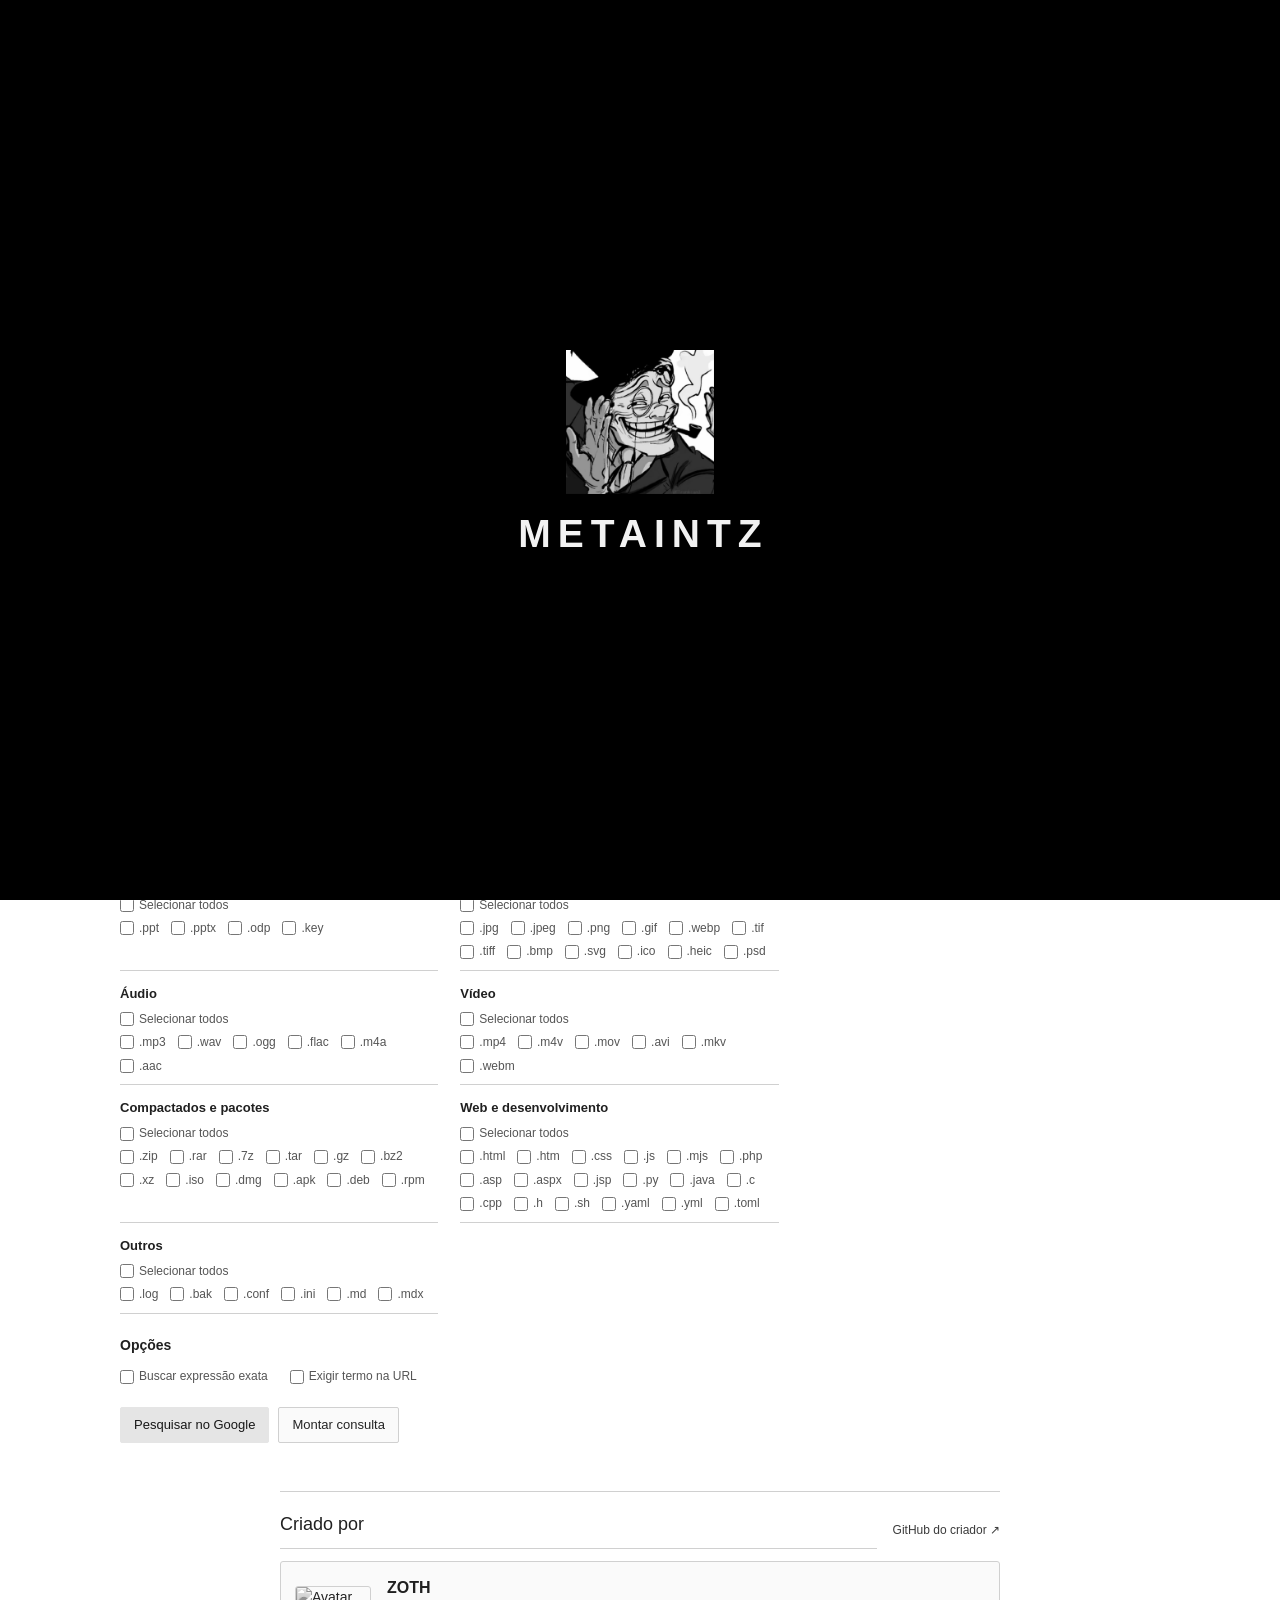
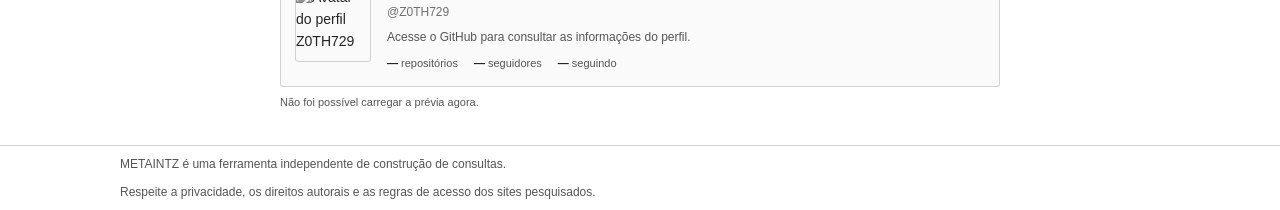
==== commit 876a3fd3: "Fix splash screen first-paint on desktop" ====
--- a/index.html
+++ b/index.html
@@ -17,6 +17,62 @@
   <meta name="twitter:title" content="METAINTZ — Busca avançada de arquivos">
   <meta name="twitter:description" content="Mecanismo de busca avançada para localizar arquivos públicos indexados na web.">
   <title>METAINTZ — Busca avançada de arquivos</title>
+  <!-- CSS crítico: impede que a imagem apareça em tamanho natural antes do style.css. -->
+  <style>
+    #splash-screen {
+      position: fixed;
+      inset: 0;
+      z-index: 9999;
+      display: flex;
+      flex-direction: column;
+      align-items: center;
+      justify-content: center;
+      gap: 18px;
+      overflow: hidden;
+      background: #000;
+      opacity: 1;
+      visibility: visible;
+      transition: opacity .65s ease, visibility .65s ease;
+    }
+    #splash-screen .splash-image {
+      display: block;
+      width: 148px;
+      max-width: 38vw;
+      height: 148px;
+      max-height: 38vw;
+      object-fit: contain;
+      filter: grayscale(1);
+      animation: splash-image-in .7s ease both;
+    }
+    #splash-screen .splash-name {
+      color: #f2f2f2;
+      font-family: "Noto Sans", "Liberation Sans", Arial, sans-serif;
+      font-size: clamp(27px, 6vw, 39px);
+      line-height: 1;
+      font-weight: 700;
+      letter-spacing: .18em;
+      text-indent: .18em;
+      animation: splash-name-in .7s .12s ease both;
+    }
+    #splash-screen.is-leaving {
+      opacity: 0;
+      visibility: hidden;
+      pointer-events: none;
+    }
+    @keyframes splash-image-in {
+      from { opacity: 0; transform: translateY(9px) scale(.96); }
+      to { opacity: 1; transform: translateY(0) scale(1); }
+    }
+    @keyframes splash-name-in {
+      from { opacity: 0; transform: translateY(7px); }
+      to { opacity: 1; transform: translateY(0); }
+    }
+    @media (prefers-reduced-motion: reduce) {
+      #splash-screen .splash-image,
+      #splash-screen .splash-name { animation: none; }
+      #splash-screen { transition: none; }
+    }
+  </style>
   <link rel="stylesheet" href="./css/style.css">
   <script src="./js/extensions.js" defer></script>
   <script src="./js/operators.js" defer></script>
@@ -220,7 +276,7 @@
         splash.classList.add("is-leaving");
         splash.addEventListener("transitionend", () => splash.remove(), { once: true });
         window.setTimeout(() => splash.remove(), 900);
-      }, reducedMotion ? 250 : 1900);
+      }, 1900);
     })();
   </script>
 </body>
--- a/css/style.css
+++ b/css/style.css
@@ -411,3 +411,55 @@
 @media (prefers-reduced-motion: reduce) {
   html, body { transition: none; }
 }
+
+
+/* Tela de inicialização do METAINTZ */
+.splash-screen {
+  position: fixed;
+  inset: 0;
+  z-index: 9999;
+  display: flex;
+  flex-direction: column;
+  align-items: center;
+  justify-content: center;
+  gap: 18px;
+  background: #000;
+  opacity: 1;
+  visibility: visible;
+  transition: opacity .65s ease, visibility .65s ease;
+}
+.splash-image {
+  display: block;
+  width: min(148px, 38vw);
+  height: min(148px, 38vw);
+  object-fit: contain;
+  filter: grayscale(1);
+  animation: splash-image-in .7s ease both;
+}
+.splash-name {
+  color: #f2f2f2;
+  font-family: "Noto Sans", "Liberation Sans", Arial, sans-serif;
+  font-size: clamp(27px, 6vw, 39px);
+  line-height: 1;
+  font-weight: 700;
+  letter-spacing: .18em;
+  text-indent: .18em;
+  animation: splash-name-in .7s .12s ease both;
+}
+.splash-screen.is-leaving {
+  opacity: 0;
+  visibility: hidden;
+  pointer-events: none;
+}
+@keyframes splash-image-in {
+  from { opacity: 0; transform: translateY(9px) scale(.96); }
+  to { opacity: 1; transform: translateY(0) scale(1); }
+}
+@keyframes splash-name-in {
+  from { opacity: 0; transform: translateY(7px); }
+  to { opacity: 1; transform: translateY(0); }
+}
+@media (prefers-reduced-motion: reduce) {
+  .splash-image, .splash-name { animation: none; }
+  .splash-screen { transition: none; }
+}
